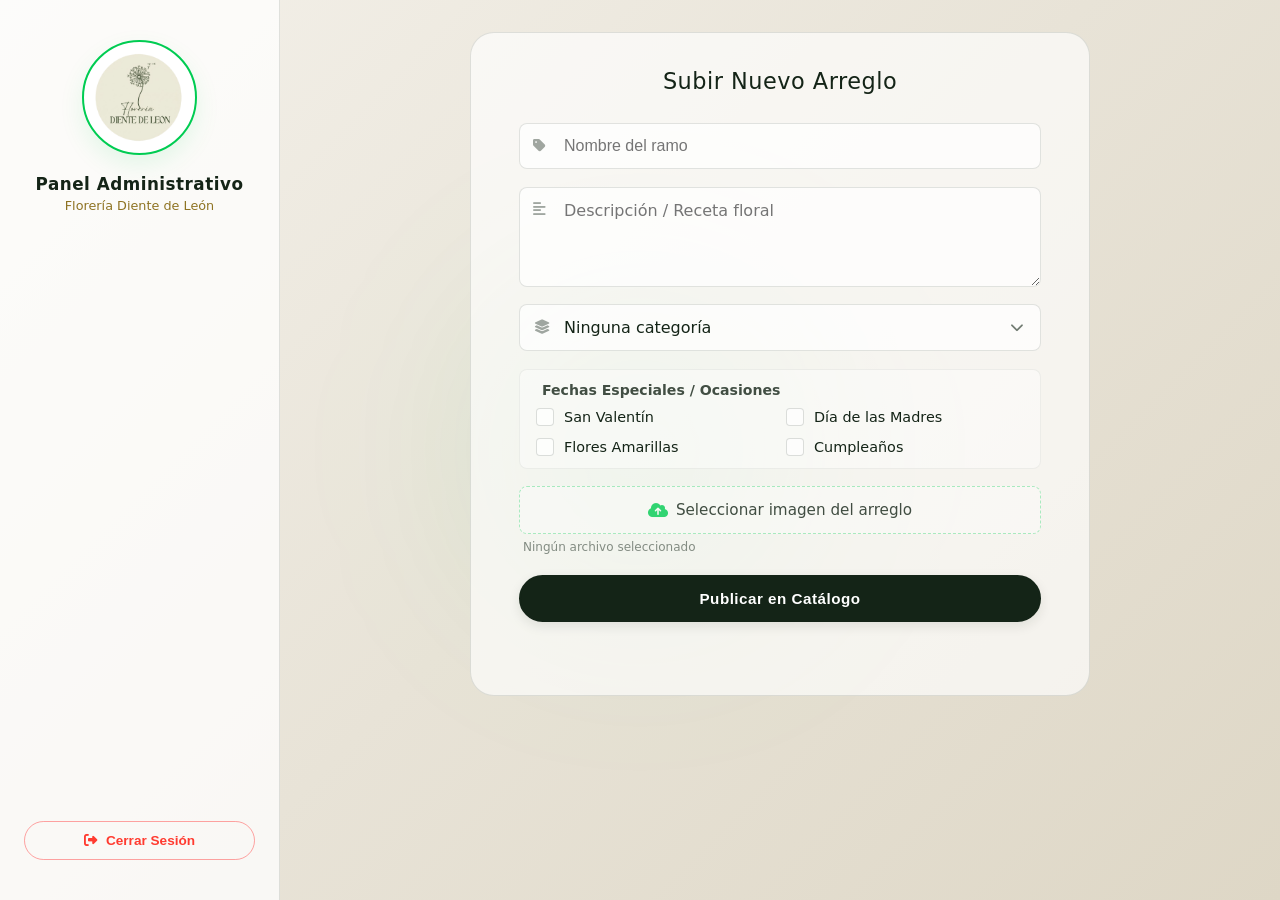
==== dashboard.html @ 5185ec46 "Tu mensaje de lo que cambiaste" ====
<!DOCTYPE html>
<html lang="es">
<head>
  <meta charset="UTF-8">
  <meta name="viewport" content="width=device-width, initial-scale=1.0">
  <title>Admin - Diente de León</title>
  <link rel="icon" type="image/png" href="img/favicon.png">
  <link rel="stylesheet" href="https://cdnjs.cloudflare.com/ajax/libs/font-awesome/6.5.1/css/all.min.css">
  <link rel="stylesheet" href="css/admin.css">
</head>
<body>
  <div class="bg-particles">
    <div class="particle"></div>
    <div class="particle"></div>
    <div class="particle"></div>
    <div class="particle"></div>
  </div>

  <div class="dashboard-wrapper">
    <aside class="sidebar-panel">
      <div class="sidebar-logo-box">
        <img src="img/logo.png" alt="Logo">
      </div>
      <div class="sidebar-info">
        <span>Panel Administrativo</span>
        <p>Florería Diente de León</p>
      </div>
      <button id="logoutBtn" class="btn-logout">
        <i class="fa-solid fa-right-from-bracket"></i> Cerrar Sesión
      </button>
    </aside>

    <main class="content-panel">
      <div class="dashboard-card">
        <h2>Subir Nuevo Arreglo</h2>
        
        <form id="uploadForm">
          <div class="input-group">
            <i class="fa-solid fa-tag input-icon"></i>
            <input type="text" id="itemName" placeholder="Nombre del ramo" required>
          </div>

          <div class="input-group">
            <i class="fa-solid fa-align-left input-icon textarea-icon"></i>
            <textarea id="itemDesc" placeholder="Descripción / Receta floral" required></textarea>
          </div>

          <div class="custom-dropdown" id="categoryDropdown">
            <div class="dropdown-trigger">
              <i class="fa-solid fa-layer-group dropdown-icon-left"></i>
              <span id="dropdownSelectedText">Ninguna categoría</span>
              <i class="fa-solid fa-chevron-down dropdown-arrow"></i>
            </div>
            <ul class="dropdown-menu">
              <li data-value="">Ninguna categoría</li>
              <li data-value="ramos">Ramos</li>
              <li data-value="funebre">Fúnebre</li>
              <li data-value="mega-ramos">Mega Ramos</li>
              <li data-value="canastas-premium">Canastas y ramos premium</li>
            </ul>
            <input type="hidden" id="itemCategory" value="">
          </div>

          <div class="occasions-sect" id="occasionsSection">
            <label class="sect-title"><i class="fa-solid fa-calendar-star"></i> Fechas Especiales / Ocasiones</label>
            <div class="checkbox-grid">
              <label class="checkbox-label">
                <input type="checkbox" name="occasion" value="san-valentin">
                <span class="custom-checkbox"></span>
                San Valentín
              </label>
              <label class="checkbox-label">
                <input type="checkbox" name="occasion" value="dia-madres">
                <span class="custom-checkbox"></span>
                Día de las Madres
              </label>
              <label class="checkbox-label">
                <input type="checkbox" name="occasion" value="flores-amarillas">
                <span class="custom-checkbox"></span>
                Flores Amarillas
              </label>
              <label class="checkbox-label">
                <input type="checkbox" name="occasion" value="cumpleanos">
                <span class="custom-checkbox"></span>
                Cumpleaños
              </label>
            </div>
          </div>
          
          <div class="file-input-wrapper">
            <label for="itemImg" class="file-label">
              <i class="fa-solid fa-cloud-arrow-up"></i>
              <span>Seleccionar imagen del arreglo</span>
            </label>
            <input type="file" id="itemImg" accept="image/*" required>
            <div id="file-name-preview" class="file-preview-text">Ningún archivo seleccionado</div>
          </div>

          <div class="image-preview-container" id="imagePreviewContainer">
            <button type="button" class="btn-remove-image" id="btnRemoveImage" title="Quitar imagen">
              <i class="fa-solid fa-xmark"></i>
            </button>
            <img src="" alt="Vista previa" id="imagePreview">
          </div>

          <button type="submit" id="submitBtn" class="btn-primary">Publicar en Catálogo</button>
          <div id="status"></div>
        </form>
      </div>
    </main>
  </div>

  <script type="module" src="js/upload.js"></script>
</body>
</html>
---- css/admin.css ----
@import 'base.css';

@keyframes cyberGlow {
  0% { transform: translate(0, 0) scale(1); }
  50% { transform: translate(4vw, 4vh) scale(1.15); }
  100% { transform: translate(0, 0) scale(1); }
}

@keyframes floatParticles {
  0% { transform: translateY(100vh) translateX(0); opacity: 0; }
  10% { opacity: 0.4; }
  90% { opacity: 0.4; }
  100% { transform: translateY(-10vh) translateX(40px); opacity: 0; }
}

@keyframes fadeInMobileFriendly {
  0% { opacity: 0; transform: translateY(10px); }
  100% { opacity: 1; transform: translateY(0); }
}

@keyframes borderShine {
  0% { border-color: rgba(20, 36, 23, 0.12); box-shadow: 0 10px 30px rgba(20, 36, 23, 0.04); }
  50% { border-color: rgba(0, 204, 82, 0.35); box-shadow: 0 15px 35px rgba(0, 204, 82, 0.06); }
  100% { border-color: rgba(20, 36, 23, 0.12); box-shadow: 0 10px 30px rgba(20, 36, 23, 0.04); }
}

@keyframes logoPulse {
  0% { transform: scale(1); box-shadow: 0 0 15px rgba(0, 204, 82, 0.15); }
  50% { transform: scale(1.03); box-shadow: 0 0 25px rgba(0, 204, 82, 0.35); }
  100% { transform: scale(1); box-shadow: 0 0 15px rgba(0, 204, 82, 0.15); }
}

@keyframes buttonShimmer {
  0% { left: -150%; }
  50% { left: 150%; }
  100% { left: 150%; }
}

@keyframes buttonGlowPulse {
  0% { box-shadow: 0 4px 10px rgba(197, 155, 39, 0.2); }
  50% { box-shadow: 0 6px 20px rgba(197, 155, 39, 0.4); }
  100% { box-shadow: 0 4px 10px rgba(197, 155, 39, 0.2); }
}

/* El bloqueo de desborde se aplica estrictamente solo a la pantalla de acceso */
.login-screen {
  position: relative;
  width: 100%;
  max-width: 365px;
  padding: 2.2rem 1.8rem;
  background: var(--glass-bg);
  backdrop-filter: blur(16px);
  -webkit-backdrop-filter: blur(16px);
  border: 1px solid var(--glass-border);
  border-radius: 24px;
  z-index: 2;
  text-align: center;
  opacity: 0;
  margin: auto;
  will-change: transform, opacity;
  animation: fadeInMobileFriendly 0.4s ease-out forwards, borderShine 4s linear infinite;
}

.logo-container {
  display: flex;
  justify-content: center;
  margin-bottom: 1rem;
}

.logo-circle {
  width: 105px;
  height: 105px;
  border-radius: 50%;
  border: 2px solid var(--green-neon);
  display: flex;
  align-items: center;
  justify-content: center;
  background: #ffffff;
  animation: logoPulse 4s ease-in-out infinite;
  overflow: hidden;
}

.logo-circle img {
  width: 75%;
  height: auto;
}

.login-screen h1 {
  color: var(--green-corporate);
  font-size: 1.1rem;
  font-weight: 500;
  letter-spacing: 0.3px;
  margin-bottom: 1.5rem;
  line-height: 1.4;
}

.dashboard-wrapper {
  display: flex;
  width: 100%;
  height: 100vh;
  height: 100dvh;
  z-index: 2;
  position: fixed;
  top: 0;
  left: 0;
}

.sidebar-panel {
  width: 280px;
  background: rgba(255, 255, 255, 0.75);
  border-right: 1px solid var(--glass-border);
  padding: 2.5rem 1.5rem;
  display: flex;
  flex-direction: column;
  align-items: center;
  height: 100%;
  flex-shrink: 0;
}

.sidebar-logo-box {
  width: 115px;
  height: 115px;
  border-radius: 50%;
  border: 2px solid var(--green-neon);
  background: #ffffff;
  display: flex;
  align-items: center;
  justify-content: center;
  overflow: hidden;
  box-shadow: 0 10px 25px rgba(0, 204, 82, 0.1);
  margin-bottom: 1.2rem;
}

.sidebar-logo-box img {
  width: 80%;
  height: auto;
}

.sidebar-info {
  text-align: center;
  margin-bottom: auto;
}

.sidebar-info span {
  font-size: 1.05rem;
  color: var(--green-corporate);
  display: block;
  font-weight: 600;
  letter-spacing: 0.5px;
}

.sidebar-info p {
  font-size: 0.8rem;
  color: var(--sand-light);
  margin-top: 4px;
  font-weight: 500;
}

.btn-logout {
  background: transparent;
  border: 1px solid rgba(255, 74, 74, 0.5);
  color: #ff3b30;
  padding: 11px 20px;
  border-radius: 30px;
  font-size: 0.85rem;
  font-weight: 600;
  cursor: pointer;
  transition: all 0.3s ease;
  display: flex;
  align-items: center;
  gap: 8px;
  width: 100%;
  justify-content: center;
  margin-top: auto;
}

.btn-logout:hover {
  background: #ff3b30;
  color: #ffffff;
  border-color: #ff3b30;
  box-shadow: 0 5px 15px rgba(255, 59, 48, 0.3);
}

.content-panel {
  flex: 1;
  height: 100%;
  padding: 2rem;
  overflow-y: auto;
  -webkit-overflow-scrolling: touch;
  display: block;
}

.dashboard-card {
  background: rgba(255, 255, 255, 0.65);
  border: 1px solid var(--glass-border);
  border-radius: 24px;
  padding: 2.2rem 3rem;
  width: 100%;
  max-width: 620px;
  margin: 0 auto 3rem auto;
  opacity: 0;
  height: auto;
  will-change: transform, opacity;
  animation: fadeInMobileFriendly 0.4s ease-out 0.1s forwards;
}

.dashboard-card h2 {
  color: var(--green-corporate);
  font-size: 1.4rem;
  font-weight: 500;
  margin-bottom: 1.8rem;
  text-align: center;
  letter-spacing: 0.5px;
}

form {
  display: flex;
  flex-direction: column;
  gap: 1.1rem;
}

.input-group {
  position: relative;
  display: flex;
  align-items: center;
  width: 100%;
}

.input-icon {
  position: absolute;
  left: 14px;
  color: var(--green-corporate);
  opacity: 0.4;
  font-size: 0.9rem;
  z-index: 3;
}

.textarea-icon {
  top: 15px;
}

input, textarea, .dropdown-trigger {
  width: 100%;
  padding: 13px 16px 13px 44px;
  background: var(--input-bg);
  border: 1px solid rgba(20, 36, 23, 0.12);
  border-radius: 8px;
  color: var(--green-corporate);
  font-size: 16px;
  outline: none;
  transition: all 0.3s ease;
  z-index: 2;
  font-weight: 500;
}

textarea {
  resize: vertical;
  height: 100px;
  font-family: inherit;
}

input:focus, textarea:focus {
  border-color: var(--sand-gold);
  background: #ffffff;
  box-shadow: 0 4px 12px rgba(197, 155, 39, 0.08);
}

input:-webkit-autofill,
input:-webkit-autofill:hover, 
input:-webkit-autofill:focus {
  -webkit-text-fill-color: var(--green-corporate) !important;
  transition: background-color 5000s ease-in-out 0s;
  box-shadow: inset 0 0 0px 1000px #ffffff !important;
}

.custom-dropdown {
  position: relative;
  width: 100%;
  z-index: 10;
}

.dropdown-trigger {
  cursor: pointer;
  display: flex;
  align-items: center;
  justify-content: space-between;
  position: relative;
}

.custom-dropdown.active .dropdown-trigger {
  border-color: var(--sand-gold);
  background: #ffffff;
  box-shadow: 0 4px 12px rgba(197, 155, 39, 0.08);
}

.dropdown-icon-left {
  position: absolute;
  left: 14px;
  color: var(--green-corporate);
  opacity: 0.4;
  font-size: 0.9rem;
}

.dropdown-arrow {
  font-size: 0.85rem;
  opacity: 0.6;
  transition: transform 0.3s ease;
}

.custom-dropdown.active .dropdown-arrow {
  transform: rotate(180deg);
}

.dropdown-menu {
  position: absolute;
  top: calc(100% + 6px);
  left: 0;
  width: 100%;
  background: #ffffff;
  border: 1px solid rgba(20, 36, 23, 0.12);
  border-radius: 12px;
  box-shadow: 0 10px 25px rgba(20, 36, 23, 0.08);
  padding: 6px;
  list-style: none;
  display: none;
  flex-direction: column;
  gap: 2px;
  z-index: 99;
}

.custom-dropdown.active .dropdown-menu {
  display: flex;
  animation: fadeInMobileFriendly 0.25s ease-out;
}

.dropdown-menu li {
  padding: 11px 16px;
  font-size: 0.95rem;
  font-weight: 500;
  color: var(--green-corporate);
  border-radius: 8px;
  cursor: pointer;
  transition: all 0.2s ease;
}

.dropdown-menu li:hover {
  background: rgba(0, 204, 82, 0.06);
  color: var(--green-corporate);
  padding-left: 20px;
}

.custom-dropdown.disabled {
  opacity: 0.4;
  pointer-events: none;
}

.dropdown-menu li.disabled-item {
  opacity: 0.35;
  cursor: not-allowed;
  pointer-events: none;
}

.occasions-sect {
  display: flex;
  flex-direction: column;
  gap: 10px;
  background: rgba(255, 255, 255, 0.4);
  padding: 12px 16px;
  border-radius: 8px;
  border: 1px solid rgba(20, 36, 23, 0.06);
}

.sect-title {
  font-size: 0.88rem;
  font-weight: 600;
  color: var(--green-corporate);
  opacity: 0.8;
  display: flex;
  align-items: center;
  gap: 6px;
}

.checkbox-grid {
  display: grid;
  grid-template-columns: repeat(2, 1fr);
  gap: 12px;
}

.checkbox-label {
  display: flex;
  align-items: center;
  gap: 10px;
  font-size: 0.9rem;
  font-weight: 500;
  color: var(--green-corporate);
  cursor: pointer;
  position: relative;
  user-select: none;
  transition: opacity 0.25s ease;
}

.disabled-label {
  opacity: 0.35;
  cursor: not-allowed !important;
}

.checkbox-label input {
  position: absolute;
  opacity: 0;
  cursor: pointer;
  height: 0;
  width: 0;
}

.custom-checkbox {
  width: 18px;
  height: 18px;
  background: var(--input-bg);
  border: 1px solid rgba(20, 36, 23, 0.15);
  border-radius: 4px;
  display: inline-block;
  position: relative;
  transition: all 0.2s ease;
}

.checkbox-label:hover input:not(:disabled) ~ .custom-checkbox {
  border-color: var(--green-neon);
}

.checkbox-label input:checked ~ .custom-checkbox {
  background: var(--green-corporate);
  border-color: var(--green-corporate);
}

.custom-checkbox:after {
  content: "";
  position: absolute;
  display: none;
  left: 5px;
  top: 2px;
  width: 5px;
  height: 9px;
  border: solid white;
  border-width: 0 2px 2px 0;
  transform: rotate(45deg);
}

.checkbox-label input:checked ~ .custom-checkbox:after {
  display: block;
}

.toggle-password {
  position: absolute;
  right: 14px;
  color: var(--green-corporate);
  opacity: 0.4;
  cursor: pointer;
  padding: 4px;
  z-index: 3;
}

.file-input-wrapper {
  position: relative;
  width: 100%;
  display: flex;
  flex-direction: column;
  gap: 6px;
}

.file-label {
  display: flex;
  align-items: center;
  justify-content: center;
  gap: 8px;
  background: rgba(255, 255, 255, 0.4);
  border: 1px dashed rgba(0, 204, 82, 0.4);
  padding: 14px;
  border-radius: 8px;
  color: var(--green-corporate);
  opacity: 0.8;
  cursor: pointer;
  font-size: 0.95rem;
  transition: all 0.3s ease;
  font-weight: 500;
}

.file-label:hover {
  border-color: var(--green-neon);
  background: rgba(0, 204, 82, 0.04);
  opacity: 1;
}

.file-label i {
  color: var(--green-neon);
  font-size: 1rem;
}

.file-input-wrapper input[type="file"] {
  position: absolute;
  top: 0;
  left: 0;
  opacity: 0;
  width: 100%;
  height: 45px;
  cursor: pointer;
  z-index: 4;
}

.file-preview-text {
  font-size: 0.75rem;
  color: rgba(20, 36, 23, 0.5);
  text-align: left;
  padding-left: 4px;
  text-overflow: ellipsis;
  overflow: hidden;
  white-space: nowrap;
}

.image-preview-container {
  display: none;
  width: 100%;
  max-height: 380px;
  border-radius: 12px;
  overflow: hidden;
  border: 1px solid rgba(20, 36, 23, 0.08);
  background: rgba(255, 255, 255, 0.5);
  justify-content: center;
  align-items: center;
  padding: 8px;
  position: relative;
}

.image-preview-container.active {
  display: flex;
  animation: fadeInMobileFriendly 0.3s ease-out;
}

.image-preview-container img {
  max-width: 100%;
  max-height: 360px;
  border-radius: 8px;
  object-fit: contain;
}

.btn-remove-image {
  position: absolute;
  top: 12px;
  right: 12px;
  width: 28px;
  height: 28px;
  border-radius: 50%;
  background: rgba(255, 255, 255, 0.9);
  border: 1px solid rgba(20, 36, 23, 0.15);
  color: #ff3b30;
  font-size: 0.9rem;
  display: flex;
  align-items: center;
  justify-content: center;
  cursor: pointer;
  box-shadow: 0 2px 8px rgba(0, 0, 0, 0.08);
  transition: all 0.2s ease;
  z-index: 5;
}

.btn-remove-image:hover {
  background: #ff3b30;
  color: #ffffff;
  border-color: #ff3b30;
  transform: scale(1.05);
}

.login-screen button, .btn-primary {
  position: relative;
  margin-top: 0.2rem;
  padding: 13px;
  background: var(--green-corporate);
  border: 2px solid var(--green-corporate);
  border-radius: 30px;
  color: #ffffff;
  font-size: 0.95rem;
  font-weight: 700;
  letter-spacing: 0.5px;
  cursor: pointer;
  overflow: hidden;
  transition: all 0.3s ease;
  box-shadow: 0 4px 12px rgba(20, 36, 23, 0.1);
  width: 100%;
  z-index: 2;
}

.login-screen button::before, .btn-primary::before {
  content: '';
  position: absolute;
  top: 0;
  width: 40%;
  height: 100%;
  background: linear-gradient(to right, rgba(255, 255, 255, 0) 0%, rgba(255, 255, 255, 0.15) 50%, rgba(255, 255, 255, 0) 100%);
  transform: skewX(-25deg);
  left: -150%;
  animation: buttonShimmer 5s ease-in-out infinite;
}

.login-screen button:hover, .btn-primary:hover {
  background: var(--sand-gold);
  border-color: var(--sand-gold);
  color: var(--green-corporate);
  transform: translateY(-1px);
  animation: buttonGlowPulse 2s infinite;
}

.login-screen button:hover::before, .btn-primary:hover::before {
  animation: none;
}

.login-screen button:active, .btn-primary:active {
  transform: translateY(1px) scale(0.99);
}

#status, #loginStatus {
  font-size: 0.8rem;
  color: var(--sand-light);
  margin-top: 4px;
  min-height: 16px;
  text-align: center;
  font-weight: 600;
}

@media (max-width: 860px) {
  .dashboard-wrapper {
    position: relative;
    flex-direction: column;
    height: auto;
  }
  
  .sidebar-panel {
    width: 100%;
    height: auto;
    padding: 1rem 0.8rem;
    border-right: none;
    border-bottom: 1px solid var(--glass-border);
    flex-direction: row;
    justify-content: space-between;
    gap: 10px;
    position: sticky;
    top: 0;
    z-index: 100;
  }

  .sidebar-logo-box {
    width: 48px;
    height: 48px;
    margin-bottom: 0;
  }

  .sidebar-info {
    text-align: left;
    margin-bottom: 0;
    flex: 1;
  }

  .sidebar-info span {
    font-size: 0.95rem;
  }

  .btn-logout {
    width: auto;
    padding: 8px 14px;
    font-size: 0.8rem;
    margin-top: 0;
  }

  .content-panel {
    padding: 1rem;
    height: auto;
    overflow-y: visible;
  }

  .dashboard-card {
    max-width: 100%;
    padding: 1.5rem 1.2rem;
    background: rgba(255, 255, 255, 0.75);
    margin: 1rem auto;
  }
  
  textarea {
    height: 90px;
  }

  .image-preview-container {
    max-height: 250px;
  }

  .image-preview-container img {
    max-height: 236px;
  }
}

@media (max-width: 440px) {
  .login-screen {
    max-width: 100%;
    padding: 1.5rem 1.1rem;
    border-radius: 20px;
  }
  .logo-circle {
    width: 85px;
    height: 85px;
  }
  .login-screen h1 {
    font-size: 1rem;
    margin-bottom: 1.2rem;
  }
  form {
    gap: 0.8rem;
  }
  
  input, textarea, .dropdown-trigger, .dropdown-menu li {
    padding: 11px 14px 11px 38px;
    font-size: 16px !important; 
  }
  
  .dropdown-menu li {
    padding-left: 14px;
  }

  .input-icon, .dropdown-icon-left {
    left: 12px;
  }
  .toggle-password {
    right: 12px;
  }
  .checkbox-grid {
    grid-template-columns: 1fr;
    gap: 8px;
  }
}

@media (max-width: 480px) {
  .sidebar-panel {
    padding: 0.8rem;
  }
  .sidebar-logo-box {
    width: 40px;
    height: 40px;
  }
  .sidebar-info span {
    font-size: 0.85rem;
  }
  .sidebar-info p {
    font-size: 0.7rem;
  }
  .btn-logout span {
    display: none;
  }
  .btn-logout {
    padding: 8px 10px;
  }
}
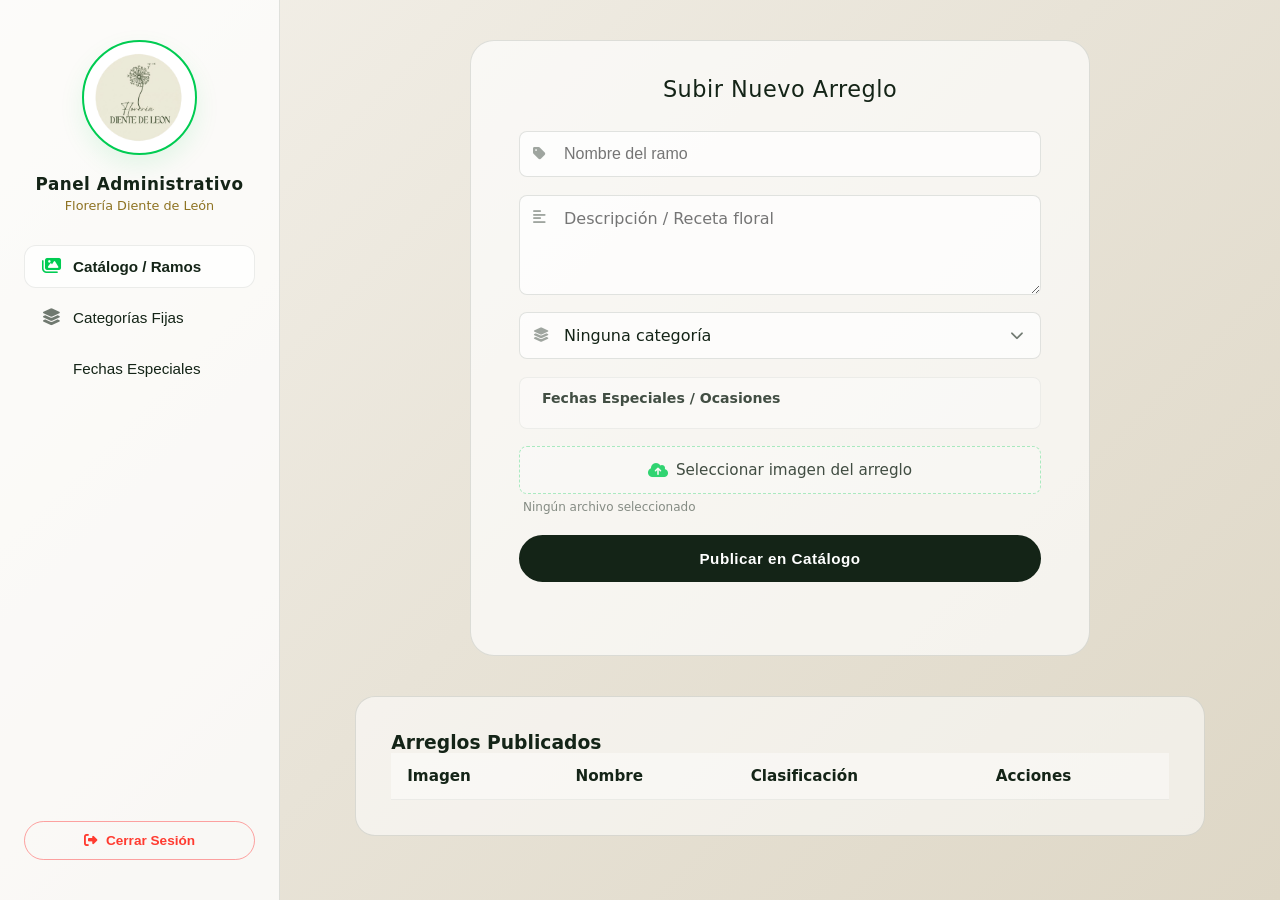
==== commit 82917441: "vistas configuradas" ====
--- a/dashboard.html
+++ b/dashboard.html
@@ -6,7 +6,7 @@
   <title>Admin - Diente de León</title>
   <link rel="icon" type="image/png" href="img/favicon.png">
   <link rel="stylesheet" href="https://cdnjs.cloudflare.com/ajax/libs/font-awesome/6.5.1/css/all.min.css">
-  <link rel="stylesheet" href="css/admin.css">
+  <link rel="stylesheet" href="css/dashboard.css">
 </head>
 <body>
   <div class="bg-particles">
@@ -25,89 +25,161 @@
         <span>Panel Administrativo</span>
         <p>Florería Diente de León</p>
       </div>
+
+      <nav class="sidebar-menu">
+        <button class="menu-btn active" data-target="panel-catalog">
+          <i class="fa-solid fa-images"></i> <span>Catálogo / Ramos</span>
+        </button>
+        <button class="menu-btn" data-target="panel-categories">
+          <i class="fa-solid fa-layer-group"></i> <span>Categorías Fijas</span>
+        </button>
+        <button class="menu-btn" data-target="panel-occasions">
+          <i class="fa-solid fa-calendar-star"></i> <span>Fechas Especiales</span> </button>
+      </nav>
+
       <button id="logoutBtn" class="btn-logout">
-        <i class="fa-solid fa-right-from-bracket"></i> Cerrar Sesión
+        <i class="fa-solid fa-right-from-bracket"></i> <span>Cerrar Sesión</span>
       </button>
     </aside>
 
     <main class="content-panel">
-      <div class="dashboard-card">
-        <h2>Subir Nuevo Arreglo</h2>
-        
-        <form id="uploadForm">
-          <div class="input-group">
-            <i class="fa-solid fa-tag input-icon"></i>
-            <input type="text" id="itemName" placeholder="Nombre del ramo" required>
+      
+      <section id="panel-catalog" class="crud-section active">
+        <div class="dashboard-card">
+          <h2>Subir Nuevo Arreglo</h2>
+          <form id="uploadForm">
+            <div class="input-group">
+              <i class="fa-solid fa-tag input-icon"></i>
+              <input type="text" id="itemName" placeholder="Nombre del ramo" required>
+            </div>
+            <div class="input-group">
+              <i class="fa-solid fa-align-left input-icon textarea-icon"></i>
+              <textarea id="itemDesc" placeholder="Descripción / Receta floral" required></textarea>
+            </div>
+            
+            <div class="custom-dropdown" id="categoryDropdown">
+              <div class="dropdown-trigger">
+                <i class="fa-solid fa-layer-group dropdown-icon-left"></i>
+                <span id="dropdownSelectedText">Ninguna categoría</span>
+                <i class="fa-solid fa-chevron-down dropdown-arrow"></i>
+              </div>
+              <ul class="dropdown-menu" id="dropdownMenuCategories">
+              </ul>
+              <input type="hidden" id="itemCategory" value="">
+            </div>
+
+            <div class="occasions-sect">
+              <label class="sect-title"><i class="fa-solid fa-calendar-star"></i> Fechas Especiales / Ocasiones</label>
+              <div class="checkbox-grid" id="checkboxGridOccasions">
+              </div>
+            </div>
+
+            <div class="file-input-wrapper">
+              <label for="itemImg" class="file-label">
+                <i class="fa-solid fa-cloud-arrow-up"></i>
+                <span>Seleccionar imagen del arreglo</span>
+              </label>
+              <input type="file" id="itemImg" accept="image/*" required>
+              <div id="file-name-preview" class="file-preview-text">Ningún archivo seleccionado</div>
+            </div>
+
+            <div class="image-preview-container" id="imagePreviewContainer">
+              <button type="button" class="btn-remove-image" id="btnRemoveImage"><i class="fa-solid fa-xmark"></i></button>
+              <img src="" alt="Vista previa" id="imagePreview">
+            </div>
+
+            <button type="submit" id="submitBtn" class="btn-primary">Publicar en Catálogo</button>
+            <div id="status"></div>
+          </form>
+        </div>
+
+        <div class="management-card">
+          <h3>Arreglos Publicados</h3>
+          <div class="table-responsive">
+            <table>
+              <thead>
+                <tr>
+                  <th>Imagen</th>
+                  <th>Nombre</th>
+                  <th>Clasificación</th>
+                  <th>Acciones</th>
+                </tr>
+              </thead>
+              <tbody id="catalogTableBody">
+              </tbody>
+            </table>
           </div>
+        </div>
+      </section>
 
-          <div class="input-group">
-            <i class="fa-solid fa-align-left input-icon textarea-icon"></i>
-            <textarea id="itemDesc" placeholder="Descripción / Receta floral" required></textarea>
+      <section id="panel-categories" class="crud-section">
+        <div class="dashboard-card mb-2">
+          <h2>Gestionar Categorías Fijas</h2>
+          <form id="categoryForm">
+            <div class="input-group">
+              <i class="fa-solid fa-folder-plus input-icon"></i>
+              <input type="text" id="newCategoryName" placeholder="Ej. Jarrones Premium" required>
+            </div>
+            <button type="submit" class="btn-primary">Agregar Categoría</button>
+          </form>
+        </div>
+        <div class="management-card">
+          <h3>Categorías Activas</h3>
+          <div class="table-responsive">
+            <table>
+              <thead>
+                <tr>
+                  <th>Nombre de la Categoría</th>
+                  <th>Acciones</th>
+                </tr>
+              </thead>
+              <tbody id="categoriesTableBody">
+              </tbody>
+            </table>
           </div>
+        </div>
+      </section>
 
-          <div class="custom-dropdown" id="categoryDropdown">
-            <div class="dropdown-trigger">
-              <i class="fa-solid fa-layer-group dropdown-icon-left"></i>
-              <span id="dropdownSelectedText">Ninguna categoría</span>
-              <i class="fa-solid fa-chevron-down dropdown-arrow"></i>
+      <section id="panel-occasions" class="crud-section">
+        <div class="dashboard-card mb-2">
+          <h2>Gestionar Fechas Especiales</h2>
+          <form id="occasionForm">
+            <div class="input-group">
+              <i class="fa-solid fa-calendar-plus input-icon"></i>
+              <input type="text" id="newOccasionName" placeholder="Ej. Graduaciones" required>
             </div>
-            <ul class="dropdown-menu">
-              <li data-value="">Ninguna categoría</li>
-              <li data-value="ramos">Ramos</li>
-              <li data-value="funebre">Fúnebre</li>
-              <li data-value="mega-ramos">Mega Ramos</li>
-              <li data-value="canastas-premium">Canastas y ramos premium</li>
-            </ul>
-            <input type="hidden" id="itemCategory" value="">
+            <button type="submit" class="btn-primary">Agregar Fecha Especial</button>
+          </form>
+        </div>
+        <div class="management-card">
+          <h3>Fechas Especiales Activas</h3>
+          <div class="table-responsive">
+            <table>
+              <thead>
+                <tr>
+                  <th>Nombre de la Ocasión</th>
+                  <th>Acciones</th>
+                </tr>
+              </thead>
+              <tbody id="occasionsTableBody">
+              </tbody>
+            </table>
           </div>
+        </div>
+      </section>
 
-          <div class="occasions-sect" id="occasionsSection">
-            <label class="sect-title"><i class="fa-solid fa-calendar-star"></i> Fechas Especiales / Ocasiones</label>
-            <div class="checkbox-grid">
-              <label class="checkbox-label">
-                <input type="checkbox" name="occasion" value="san-valentin">
-                <span class="custom-checkbox"></span>
-                San Valentín
-              </label>
-              <label class="checkbox-label">
-                <input type="checkbox" name="occasion" value="dia-madres">
-                <span class="custom-checkbox"></span>
-                Día de las Madres
-              </label>
-              <label class="checkbox-label">
-                <input type="checkbox" name="occasion" value="flores-amarillas">
-                <span class="custom-checkbox"></span>
-                Flores Amarillas
-              </label>
-              <label class="checkbox-label">
-                <input type="checkbox" name="occasion" value="cumpleanos">
-                <span class="custom-checkbox"></span>
-                Cumpleaños
-              </label>
-            </div>
-          </div>
-          
-          <div class="file-input-wrapper">
-            <label for="itemImg" class="file-label">
-              <i class="fa-solid fa-cloud-arrow-up"></i>
-              <span>Seleccionar imagen del arreglo</span>
-            </label>
-            <input type="file" id="itemImg" accept="image/*" required>
-            <div id="file-name-preview" class="file-preview-text">Ningún archivo seleccionado</div>
-          </div>
+    </main>
+  </div>
 
-          <div class="image-preview-container" id="imagePreviewContainer">
-            <button type="button" class="btn-remove-image" id="btnRemoveImage" title="Quitar imagen">
-              <i class="fa-solid fa-xmark"></i>
-            </button>
-            <img src="" alt="Vista previa" id="imagePreview">
-          </div>
-
-          <button type="submit" id="submitBtn" class="btn-primary">Publicar en Catálogo</button>
-          <div id="status"></div>
-        </form>
-      </div>
-    </main>
+  <div class="crud-modal" id="editModal">
+    <div class="modal-content">
+      <button class="close-modal" id="closeModalBtn"><i class="fa-solid fa-xmark"></i></button>
+      <h3 id="modalTitle">Editar Elemento</h3>
+      <form id="modalEditForm">
+        <div id="modalFormFields"></div>
+        <button type="submit" class="btn-primary">Guardar Cambios</button>
+      </form>
+    </div>
   </div>
 
   <script type="module" src="js/upload.js"></script>
--- a/css/dashboard.css
+++ b/css/dashboard.css
@@ -0,0 +1,751 @@
+@import 'base.css';
+
+@keyframes fadeInMobileFriendly {
+  0% { opacity: 0; transform: translateY(10px); }
+  100% { opacity: 1; transform: translateY(0); }
+}
+
+@keyframes buttonShimmer {
+  0% { left: -150%; }
+  50% { left: 150%; }
+  100% { left: 150%; }
+}
+
+@keyframes buttonGlowPulse {
+  0% { box-shadow: 0 4px 10px rgba(197, 155, 39, 0.2); }
+  50% { box-shadow: 0 6px 20px rgba(197, 155, 39, 0.4); }
+  100% { box-shadow: 0 4px 10px rgba(197, 155, 39, 0.2); }
+}
+
+.dashboard-wrapper {
+  display: flex;
+  width: 100%;
+  height: 100vh;
+  height: 100dvh;
+  overflow: hidden;
+}
+
+/* BARRA LATERAL PERFECCIONADA COMPACTA */
+.sidebar-panel {
+  width: 280px;
+  background: rgba(255, 255, 255, 0.75);
+  border-right: 1px solid var(--glass-border);
+  padding: 2.5rem 1.5rem;
+  display: flex;
+  flex-direction: column;
+  align-items: center;
+  height: 100%;
+  flex-shrink: 0;
+}
+
+.sidebar-logo-box {
+  width: 115px;
+  height: 115px;
+  border-radius: 50%;
+  border: 2px solid var(--green-neon);
+  background: #ffffff;
+  display: flex;
+  align-items: center;
+  justify-content: center;
+  overflow: hidden;
+  box-shadow: 0 10px 25px rgba(0, 204, 82, 0.1);
+  margin-bottom: 1.2rem;
+}
+
+.sidebar-logo-box img {
+  width: 80%;
+  height: auto;
+}
+
+.sidebar-info {
+  text-align: center;
+  margin-bottom: 2rem; /* Reduce la separación con el menú */
+}
+
+.sidebar-info span {
+  font-size: 1.05rem;
+  color: var(--green-corporate);
+  display: block;
+  font-weight: 600;
+  letter-spacing: 0.5px;
+}
+
+.sidebar-info p {
+  font-size: 0.8rem;
+  color: var(--sand-light);
+  margin-top: 4px;
+  font-weight: 500;
+}
+
+/* MENÚ COMPACTADO NATURALMENTE ALINEADO HACIA ARRIBA */
+.sidebar-menu {
+  width: 100%;
+  display: flex;
+  flex-direction: column;
+  gap: 8px;
+  margin-bottom: auto; /* Empuja únicamente al botón de Cerrar Sesión hacia el fondo */
+}
+
+.menu-btn {
+  width: 100%;
+  padding: 12px 16px;
+  background: transparent;
+  border: 1px solid transparent;
+  border-radius: 12px;
+  color: var(--green-corporate);
+  font-size: 0.95rem;
+  font-weight: 500;
+  text-align: left;
+  cursor: pointer;
+  display: flex;
+  align-items: center;
+  gap: 12px;
+  transition: all 0.25s ease;
+}
+
+.menu-btn i {
+  font-size: 1.05rem;
+  opacity: 0.6;
+  width: 20px;
+  text-align: center;
+  transition: opacity 0.2s ease;
+}
+
+.menu-btn:hover {
+  background: rgba(0, 204, 82, 0.05);
+  padding-left: 20px;
+}
+
+.menu-btn.active {
+  background: var(--input-bg);
+  border-color: rgba(20, 36, 23, 0.08);
+  color: var(--green-corporate);
+  font-weight: 600;
+}
+
+.menu-btn.active i {
+  color: var(--green-neon);
+  opacity: 1;
+}
+
+.btn-logout {
+  background: transparent;
+  border: 1px solid rgba(255, 74, 74, 0.5);
+  color: #ff3b30;
+  padding: 11px 20px;
+  border-radius: 30px;
+  font-size: 0.85rem;
+  font-weight: 600;
+  cursor: pointer;
+  transition: all 0.3s ease;
+  display: flex;
+  align-items: center;
+  gap: 8px;
+  width: 100%;
+  justify-content: center;
+}
+
+.btn-logout:hover {
+  background: #ff3b30;
+  color: #ffffff;
+  border-color: #ff3b30;
+  box-shadow: 0 5px 15px rgba(255, 59, 48, 0.3);
+}
+
+.content-panel {
+  flex: 1;
+  height: 100%;
+  padding: 2.5rem 3rem;
+  overflow-y: auto;
+  -webkit-overflow-scrolling: touch;
+}
+
+.crud-section {
+  display: none;
+  flex-direction: column;
+  gap: 2.5rem;
+  width: 100%;
+}
+
+.crud-section.active {
+  display: flex;
+}
+
+.dashboard-card {
+  background: rgba(255, 255, 255, 0.65);
+  border: 1px solid var(--glass-border);
+  border-radius: 24px;
+  padding: 2.2rem 3rem;
+  width: 100%;
+  max-width: 620px;
+  margin: 0 auto;
+}
+
+.management-card {
+  background: rgba(255, 255, 255, 0.55);
+  border: 1px solid var(--glass-border);
+  border-radius: 20px;
+  padding: 2.2rem;
+  width: 100%;
+  max-width: 850px;
+  margin: 0 auto;
+}
+
+.dashboard-card h2 {
+  color: var(--green-corporate);
+  font-size: 1.4rem;
+  font-weight: 500;
+  margin-bottom: 1.8rem;
+  text-align: center;
+  letter-spacing: 0.5px;
+}
+
+form {
+  display: flex;
+  flex-direction: column;
+  gap: 1.1rem;
+}
+
+.input-group {
+  position: relative;
+  display: flex;
+  align-items: center;
+  width: 100%;
+}
+
+.input-icon {
+  position: absolute;
+  left: 14px;
+  color: var(--green-corporate);
+  opacity: 0.4;
+  font-size: 0.9rem;
+  z-index: 3;
+}
+
+.textarea-icon {
+  top: 15px;
+}
+
+input, textarea {
+  width: 100%;
+  padding: 13px 16px 13px 44px;
+  background: var(--input-bg);
+  border: 1px solid rgba(20, 36, 23, 0.12);
+  border-radius: 8px;
+  color: var(--green-corporate);
+  font-size: 16px;
+  outline: none;
+  transition: all 0.3s ease;
+  z-index: 2;
+  font-weight: 500;
+}
+
+textarea {
+  resize: vertical;
+  height: 100px;
+  font-family: inherit;
+}
+
+input:focus, textarea:focus {
+  border-color: var(--sand-gold);
+  background: #ffffff;
+  box-shadow: 0 4px 12px rgba(197, 155, 39, 0.08);
+}
+
+.custom-dropdown {
+  position: relative;
+  width: 100%;
+  z-index: 15;
+}
+
+.dropdown-trigger {
+  width: 100%;
+  padding: 13px 16px 13px 44px;
+  background: var(--input-bg);
+  border: 1px solid rgba(20, 36, 23, 0.12);
+  border-radius: 8px;
+  color: var(--green-corporate);
+  font-size: 16px;
+  font-weight: 500;
+  cursor: pointer;
+  display: flex;
+  align-items: center;
+  justify-content: space-between;
+  transition: all 0.3s ease;
+}
+
+.custom-dropdown.active .dropdown-trigger {
+  border-color: var(--sand-gold);
+  background: #ffffff;
+  box-shadow: 0 4px 12px rgba(197, 155, 39, 0.08);
+}
+
+.dropdown-icon-left {
+  position: absolute;
+  left: 14px;
+  color: var(--green-corporate);
+  opacity: 0.4;
+  font-size: 0.9rem;
+  z-index: 3;
+}
+
+.dropdown-arrow {
+  font-size: 0.85rem;
+  opacity: 0.6;
+  transition: transform 0.3s ease;
+}
+
+.custom-dropdown.active .dropdown-arrow {
+  transform: rotate(180deg);
+}
+
+.dropdown-menu {
+  position: absolute;
+  top: calc(100% + 6px);
+  left: 0;
+  width: 100%;
+  background: #ffffff;
+  border: 1px solid rgba(20, 36, 23, 0.12);
+  border-radius: 12px;
+  padding: 6px;
+  list-style: none;
+  display: none;
+  flex-direction: column;
+  gap: 2px;
+  box-shadow: 0 10px 25px rgba(20, 36, 23, 0.08);
+  z-index: 99;
+}
+
+.custom-dropdown.active .dropdown-menu {
+  display: flex;
+}
+
+.dropdown-menu li {
+  padding: 11px 16px;
+  border-radius: 8px;
+  cursor: pointer;
+  font-weight: 500;
+}
+
+.dropdown-menu li:hover {
+  background: rgba(0, 204, 82, 0.06);
+}
+
+.custom-dropdown.disabled {
+  opacity: 0.4;
+  pointer-events: none;
+}
+
+.occasions-sect {
+  display: flex;
+  flex-direction: column;
+  gap: 10px;
+  background: rgba(255, 255, 255, 0.4);
+  padding: 12px 16px;
+  border-radius: 8px;
+  border: 1px solid rgba(20, 36, 23, 0.06);
+}
+
+.sect-title {
+  font-size: 0.88rem;
+  font-weight: 600;
+  color: var(--green-corporate);
+  opacity: 0.8;
+  display: flex;
+  align-items: center;
+  gap: 6px;
+}
+
+.checkbox-grid {
+  display: grid;
+  grid-template-columns: repeat(2, 1fr);
+  gap: 12px;
+}
+
+.checkbox-label {
+  display: flex;
+  align-items: center;
+  gap: 10px;
+  font-size: 0.9rem;
+  font-weight: 500;
+  color: var(--green-corporate);
+  cursor: pointer;
+  position: relative;
+  user-select: none;
+}
+
+.disabled-label {
+  opacity: 0.35;
+  cursor: not-allowed !important;
+}
+
+.checkbox-label input {
+  position: absolute;
+  opacity: 0;
+  width: 0;
+  height: 0;
+}
+
+.custom-checkbox {
+  width: 18px;
+  height: 18px;
+  background: var(--input-bg);
+  border: 1px solid rgba(20, 36, 23, 0.15);
+  border-radius: 4px;
+  display: inline-block;
+  position: relative;
+  transition: all 0.2s ease;
+}
+
+.checkbox-label:hover input:not(:disabled) ~ .custom-checkbox {
+  border-color: var(--green-neon);
+}
+
+.checkbox-label input:checked ~ .custom-checkbox {
+  background: var(--green-corporate);
+  border-color: var(--green-corporate);
+}
+
+.custom-checkbox:after {
+  content: "";
+  position: absolute;
+  display: none;
+  left: 5px;
+  top: 2px;
+  width: 5px;
+  height: 9px;
+  border: solid white;
+  border-width: 0 2px 2px 0;
+  transform: rotate(45deg);
+}
+
+.checkbox-label input:checked ~ .custom-checkbox:after {
+  display: block;
+}
+
+.file-input-wrapper {
+  position: relative;
+  width: 100%;
+  display: flex;
+  flex-direction: column;
+  gap: 6px;
+}
+
+.file-label {
+  display: flex;
+  align-items: center;
+  justify-content: center;
+  gap: 8px;
+  background: rgba(255, 255, 255, 0.4);
+  border: 1px dashed rgba(0, 204, 82, 0.4);
+  padding: 14px;
+  border-radius: 8px;
+  color: var(--green-corporate);
+  opacity: 0.8;
+  cursor: pointer;
+  font-size: 0.95rem;
+  transition: all 0.3s ease;
+  font-weight: 500;
+}
+
+.file-label:hover {
+  border-color: var(--green-neon);
+  background: rgba(0, 204, 82, 0.04);
+  opacity: 1;
+}
+
+.file-label i {
+  color: var(--green-neon);
+  font-size: 1rem;
+}
+
+.file-input-wrapper input[type="file"] {
+  position: absolute;
+  top: 0;
+  left: 0;
+  opacity: 0;
+  width: 100%;
+  height: 100%;
+  cursor: pointer;
+  z-index: 4;
+}
+
+.file-preview-text {
+  font-size: 0.75rem;
+  color: rgba(20, 36, 23, 0.5);
+  text-align: left;
+  padding-left: 4px;
+  text-overflow: ellipsis;
+  overflow: hidden;
+  white-space: nowrap;
+}
+
+.image-preview-container {
+  display: none;
+  width: 100%;
+  max-height: 380px;
+  border-radius: 12px;
+  overflow: hidden;
+  background: rgba(255, 255, 255, 0.5);
+  border: 1px solid rgba(20, 36, 23, 0.08);
+  justify-content: center;
+  align-items: center;
+  padding: 8px;
+  position: relative;
+}
+
+.image-preview-container.active {
+  display: flex;
+}
+
+.image-preview-container img {
+  max-width: 100%;
+  max-height: 360px;
+  border-radius: 8px;
+  object-fit: contain;
+}
+
+.btn-remove-image {
+  position: absolute;
+  top: 12px;
+  right: 12px;
+  width: 28px;
+  height: 28px;
+  border-radius: 50%;
+  background: rgba(255, 255, 255, 0.9);
+  border: 1px solid rgba(20, 36, 23, 0.15);
+  color: #ff3b30;
+  display: flex;
+  align-items: center;
+  justify-content: center;
+  cursor: pointer;
+}
+
+.table-responsive {
+  width: 100%;
+  overflow-x: auto;
+}
+
+table {
+  width: 100%;
+  border-collapse: collapse;
+  text-align: left;
+  font-size: 0.95rem;
+}
+
+th, td {
+  padding: 14px 16px;
+  border-bottom: 1px solid rgba(20, 36, 23, 0.06);
+}
+
+th {
+  font-weight: 600;
+  background: rgba(255, 255, 255, 0.4);
+}
+
+.td-img {
+  width: 50px;
+  height: 50px;
+  border-radius: 6px;
+  object-fit: cover;
+}
+
+.actions-cell {
+  display: flex;
+  gap: 8px;
+}
+
+.btn-action {
+  border: none;
+  background: transparent;
+  padding: 8px;
+  border-radius: 6px;
+  cursor: pointer;
+  transition: all 0.2s ease;
+}
+
+.btn-edit { color: var(--sand-gold); background: rgba(197, 155, 39, 0.08); }
+.btn-edit:hover { background: var(--sand-gold); color: white; }
+.btn-delete { color: #ff3b30; background: rgba(255, 59, 48, 0.08); }
+.btn-delete:hover { background: #ff3b30; color: white; }
+
+.btn-primary {
+  position: relative;
+  margin-top: 0.2rem;
+  padding: 13px;
+  background: var(--green-corporate);
+  border: 2px solid var(--green-corporate);
+  border-radius: 30px;
+  color: #ffffff;
+  font-size: 0.95rem;
+  font-weight: 700;
+  letter-spacing: 0.5px;
+  cursor: pointer;
+  overflow: hidden;
+  width: 100%;
+  z-index: 2;
+  transition: all 0.3s ease;
+}
+
+.btn-primary::before {
+  content: '';
+  position: absolute;
+  top: 0;
+  width: 40%;
+  height: 100%;
+  background: linear-gradient(to right, rgba(255, 255, 255, 0) 0%, rgba(255, 255, 255, 0.15) 50%, rgba(255, 255, 255, 0) 100%);
+  transform: skewX(-25deg);
+  left: -150%;
+  animation: buttonShimmer 5s ease-in-out infinite;
+}
+
+.btn-primary:hover {
+  background: var(--sand-gold);
+  border-color: var(--sand-gold);
+  color: var(--green-corporate);
+  transform: translateY(-1px);
+  animation: buttonGlowPulse 2s infinite;
+}
+
+.crud-modal {
+  position: fixed;
+  inset: 0;
+  background: rgba(11, 20, 13, 0.4);
+  backdrop-filter: blur(4px);
+  -webkit-backdrop-filter: blur(4px);
+  z-index: 999;
+  display: none;
+  align-items: center;
+  justify-content: center;
+  padding: 20px;
+}
+
+.crud-modal.active {
+  display: flex;
+}
+
+.modal-content {
+  background: #ffffff;
+  border: 1px solid var(--glass-border);
+  border-radius: 20px;
+  padding: 2.5rem 2rem;
+  width: 100%;
+  max-width: 450px;
+  position: relative;
+  box-shadow: 0 20px 40px rgba(0, 0, 0, 0.1);
+  animation: fadeInMobileFriendly 0.3s cubic-bezier(0.34, 1.56, 0.64, 1);
+}
+
+.modal-content h3 {
+  font-size: 1.25rem;
+  font-weight: 500;
+  color: var(--green-corporate);
+  margin-bottom: 1.5rem;
+  text-align: center;
+}
+
+.close-modal {
+  position: absolute;
+  top: 16px;
+  right: 16px;
+  background: transparent;
+  border: none;
+  font-size: 1.1rem;
+  color: rgba(20, 36, 23, 0.4);
+  cursor: pointer;
+  padding: 4px;
+}
+
+.close-modal:hover {
+  color: #ff3b30;
+}
+
+#status {
+  font-size: 0.8rem;
+  color: var(--sand-light);
+  margin-top: 4px;
+  min-height: 16px;
+  text-align: center;
+  font-weight: 600;
+}
+
+@media (max-width: 860px) {
+  .dashboard-wrapper {
+    flex-direction: column;
+    height: auto;
+    overflow-y: auto;
+  }
+  
+  .sidebar-panel {
+    width: 100%;
+    height: auto;
+    padding: 0.8rem 1rem;
+    border-right: none;
+    border-bottom: 1px solid var(--glass-border);
+    flex-direction: row;
+    justify-content: space-between;
+    position: sticky;
+    top: 0;
+  }
+
+  .sidebar-logo-box, .sidebar-info, .sidebar-menu span {
+    display: none;
+  }
+
+  .sidebar-menu {
+    flex-direction: row;
+    width: auto;
+    gap: 6px;
+    margin-top: 0;
+  }
+
+  .menu-btn {
+    padding: 10px;
+    width: auto;
+  }
+
+  .btn-logout {
+    width: auto;
+    padding: 10px;
+  }
+  
+  .btn-logout span {
+    display: none;
+  }
+
+  .content-panel {
+    padding: 1.5rem 1rem;
+    overflow-y: visible;
+  }
+
+  .dashboard-card, .management-card {
+    max-width: 100%;
+    padding: 1.5rem 1.1rem;
+  }
+}
+
+@media (max-width: 440px) {
+  form {
+    gap: 0.8rem;
+  }
+  
+  input, textarea, .dropdown-trigger, .dropdown-menu li {
+    padding: 11px 14px 11px 38px;
+    font-size: 16px !important; 
+  }
+  
+  .dropdown-menu li {
+    padding-left: 14px;
+  }
+
+  .input-icon, .dropdown-icon-left {
+    left: 12px;
+  }
+  .toggle-password {
+    right: 12px;
+  }
+  .checkbox-grid {
+    grid-template-columns: 1fr;
+    gap: 8px;
+  }
+}
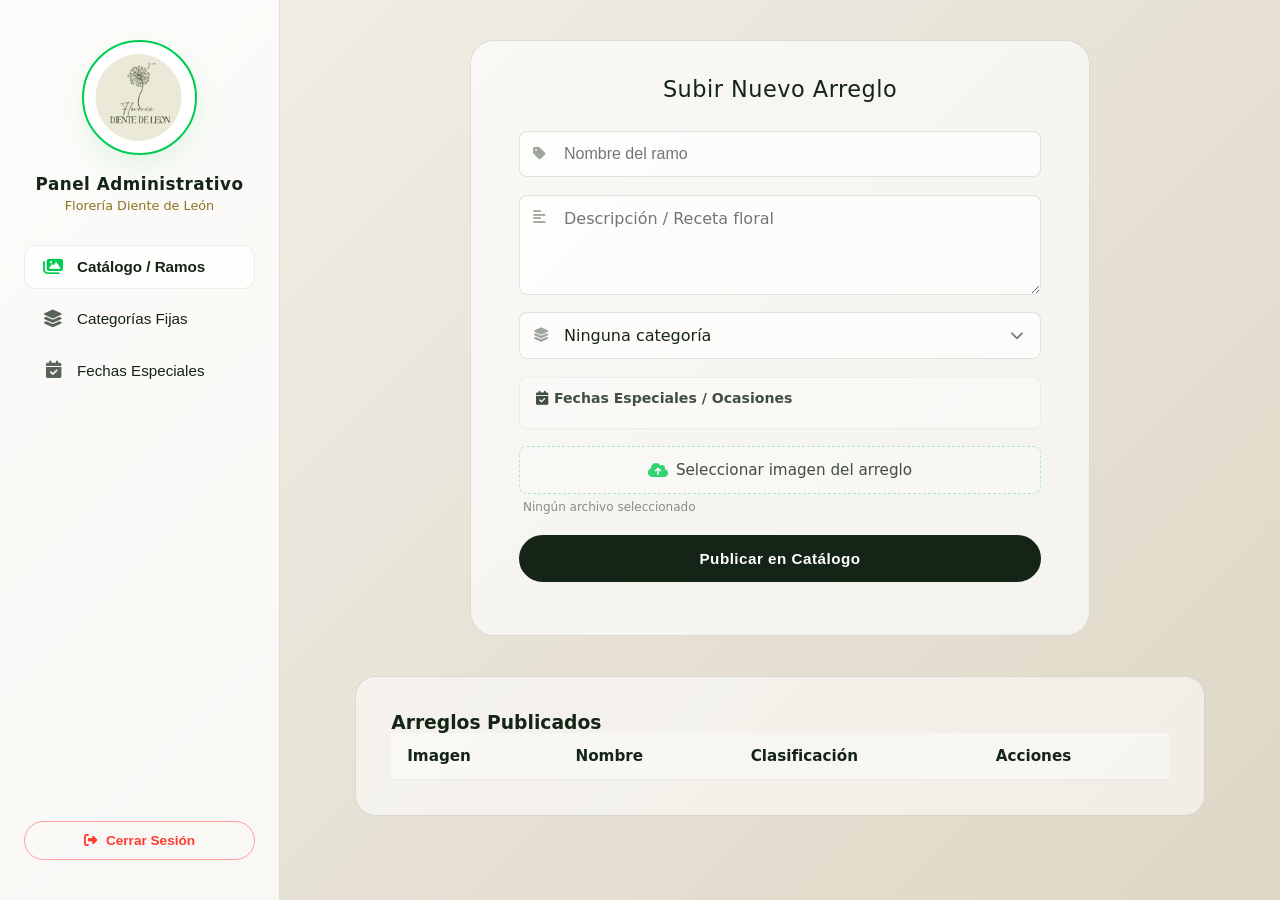
==== commit 7e7a154e: "vistas configuradas" ====
--- a/dashboard.html
+++ b/dashboard.html
@@ -34,7 +34,7 @@
           <i class="fa-solid fa-layer-group"></i> <span>Categorías Fijas</span>
         </button>
         <button class="menu-btn" data-target="panel-occasions">
-          <i class="fa-solid fa-calendar-star"></i> <span>Fechas Especiales</span> </button>
+          <i class="fa-solid fa-calendar-check"></i> <span>Fechas Especiales</span> </button>
       </nav>
 
       <button id="logoutBtn" class="btn-logout">
@@ -69,7 +69,7 @@
             </div>
 
             <div class="occasions-sect">
-              <label class="sect-title"><i class="fa-solid fa-calendar-star"></i> Fechas Especiales / Ocasiones</label>
+              <label class="sect-title"><i class="fa-solid fa-calendar-check"></i> Fechas Especiales / Ocasiones</label>
               <div class="checkbox-grid" id="checkboxGridOccasions">
               </div>
             </div>
--- a/css/dashboard.css
+++ b/css/dashboard.css
@@ -25,7 +25,6 @@
   overflow: hidden;
 }
 
-/* BARRA LATERAL PERFECCIONADA COMPACTA */
 .sidebar-panel {
   width: 280px;
   background: rgba(255, 255, 255, 0.75);
@@ -59,7 +58,7 @@
 
 .sidebar-info {
   text-align: center;
-  margin-bottom: 2rem; /* Reduce la separación con el menú */
+  margin-bottom: 2rem;
 }
 
 .sidebar-info span {
@@ -77,13 +76,12 @@
   font-weight: 500;
 }
 
-/* MENÚ COMPACTADO NATURALMENTE ALINEADO HACIA ARRIBA */
 .sidebar-menu {
   width: 100%;
   display: flex;
   flex-direction: column;
   gap: 8px;
-  margin-bottom: auto; /* Empuja únicamente al botón de Cerrar Sesión hacia el fondo */
+  margin-bottom: auto;
 }
 
 .menu-btn {
@@ -103,12 +101,13 @@
   transition: all 0.25s ease;
 }
 
+/* BLINDAJE DE ICONOS EN EL MENÚ */
 .menu-btn i {
-  font-size: 1.05rem;
-  opacity: 0.6;
-  width: 20px;
-  text-align: center;
-  transition: opacity 0.2s ease;
+  font-size: 1.1rem !important;
+  display: inline-block !important;
+  width: 24px !important;
+  text-align: center !important;
+  opacity: 0.7;
 }
 
 .menu-btn:hover {
@@ -124,8 +123,8 @@
 }
 
 .menu-btn.active i {
-  color: var(--green-neon);
-  opacity: 1;
+  color: var(--green-neon) !important;
+  opacity: 1 !important;
 }
 
 .btn-logout {
@@ -660,15 +659,6 @@
   color: #ff3b30;
 }
 
-#status {
-  font-size: 0.8rem;
-  color: var(--sand-light);
-  margin-top: 4px;
-  min-height: 16px;
-  text-align: center;
-  font-weight: 600;
-}
-
 @media (max-width: 860px) {
   .dashboard-wrapper {
     flex-direction: column;
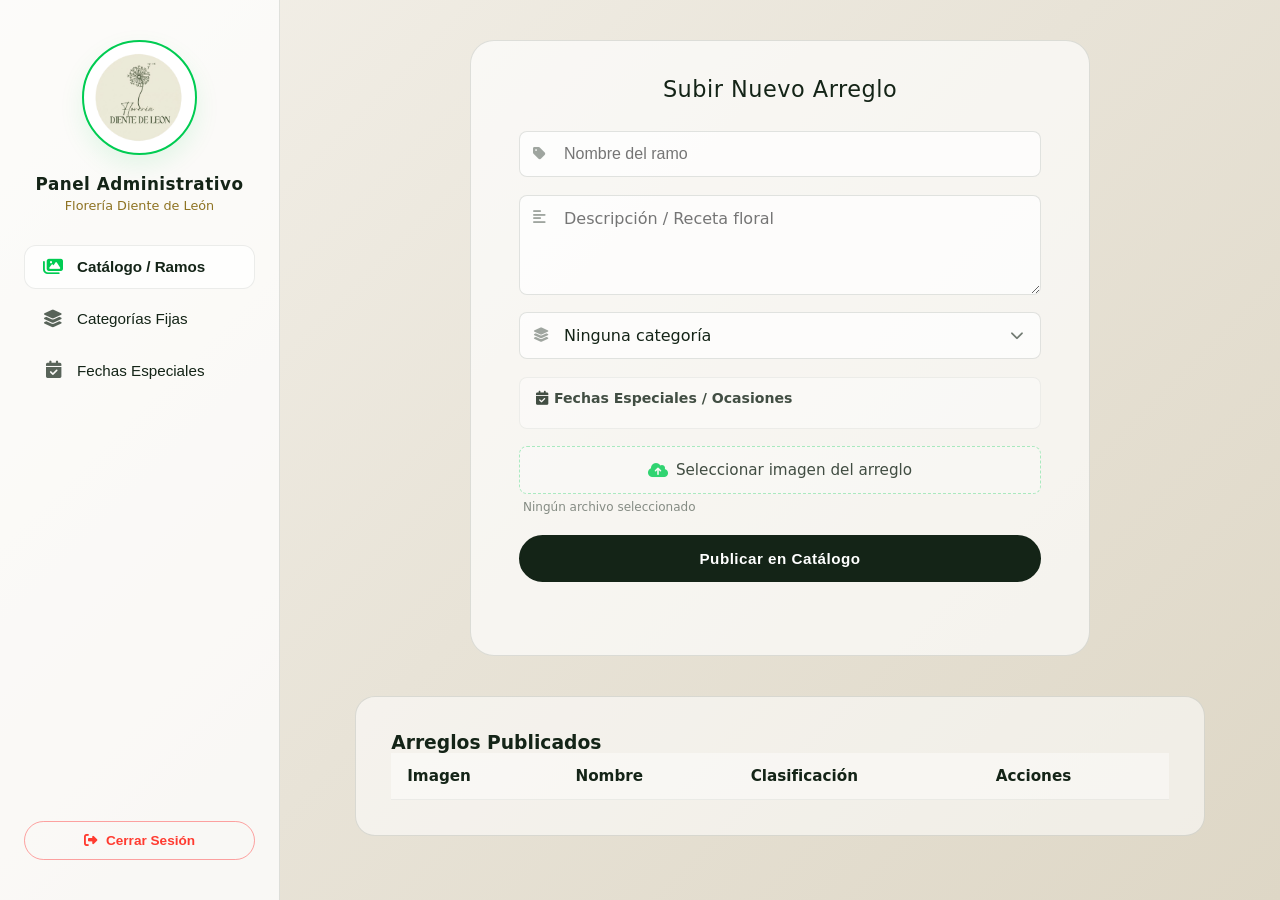
==== commit 858a4bad: "vistas configuradas v1.2" ====
--- a/dashboard.html
+++ b/dashboard.html
@@ -18,12 +18,15 @@
 
   <div class="dashboard-wrapper">
     <aside class="sidebar-panel">
-      <div class="sidebar-logo-box">
-        <img src="img/logo.png" alt="Logo">
-      </div>
-      <div class="sidebar-info">
-        <span>Panel Administrativo</span>
-        <p>Florería Diente de León</p>
+      
+      <div class="sidebar-brand-box">
+        <div class="sidebar-logo-box">
+          <img src="img/logo.png" alt="Logo">
+        </div>
+        <div class="sidebar-info">
+          <span>Panel Administrativo</span>
+          <p>Florería Diente de León</p>
+        </div>
       </div>
 
       <nav class="sidebar-menu">
@@ -34,7 +37,8 @@
           <i class="fa-solid fa-layer-group"></i> <span>Categorías Fijas</span>
         </button>
         <button class="menu-btn" data-target="panel-occasions">
-          <i class="fa-solid fa-calendar-check"></i> <span>Fechas Especiales</span> </button>
+          <i class="fa-solid fa-calendar-check"></i> <span>Fechas Especiales</span>
+        </button>
       </nav>
 
       <button id="logoutBtn" class="btn-logout">
--- a/css/dashboard.css
+++ b/css/dashboard.css
@@ -25,6 +25,7 @@
   overflow: hidden;
 }
 
+/* BARRA LATERAL EN ESCRITORIO */
 .sidebar-panel {
   width: 280px;
   background: rgba(255, 255, 255, 0.75);
@@ -35,6 +36,13 @@
   align-items: center;
   height: 100%;
   flex-shrink: 0;
+}
+
+.sidebar-brand-box {
+  display: flex;
+  flex-direction: column;
+  align-items: center;
+  width: 100%;
 }
 
 .sidebar-logo-box {
@@ -101,7 +109,6 @@
   transition: all 0.25s ease;
 }
 
-/* BLINDAJE DE ICONOS EN EL MENÚ */
 .menu-btn i {
   font-size: 1.1rem !important;
   display: inline-block !important;
@@ -659,6 +666,16 @@
   color: #ff3b30;
 }
 
+#status {
+  font-size: 0.8rem;
+  color: var(--sand-light);
+  margin-top: 4px;
+  min-height: 16px;
+  text-align: center;
+  font-weight: 600;
+}
+
+/* OBLIGATORIO Y ULTRA-OPTIMIZADO PARA MÓVILES (TOP BAR + TABS) */
 @media (max-width: 860px) {
   .dashboard-wrapper {
     flex-direction: column;
@@ -666,37 +683,90 @@
     overflow-y: auto;
   }
   
+  /* Se convierte en una Top Bar Fija con la marca + el menú de iconos integrado abajo */
   .sidebar-panel {
     width: 100%;
     height: auto;
     padding: 0.8rem 1rem;
     border-right: none;
     border-bottom: 1px solid var(--glass-border);
-    flex-direction: row;
-    justify-content: space-between;
+    flex-direction: column;
+    gap: 12px;
     position: sticky;
     top: 0;
-  }
-
-  .sidebar-logo-box, .sidebar-info, .sidebar-menu span {
-    display: none;
-  }
-
+    z-index: 100;
+    background: rgba(255, 255, 255, 0.9);
+    backdrop-filter: blur(10px);
+    -webkit-backdrop-filter: blur(10px);
+  }
+
+  /* Reorganiza el Logo y los textos de la florería en una sola fila compacta */
+  .sidebar-brand-box {
+    flex-direction: row;
+    justify-content: flex-start;
+    align-items: center;
+    gap: 12px;
+    width: 100%;
+  }
+
+  .sidebar-logo-box {
+    display: flex;
+    width: 44px;
+    height: 44px;
+    margin-bottom: 0;
+    box-shadow: 0 4px 10px rgba(0, 204, 82, 0.1);
+  }
+
+  .sidebar-info {
+    text-align: left;
+    margin-bottom: 0;
+    display: block;
+  }
+
+  .sidebar-info span {
+    font-size: 0.95rem;
+    line-height: 1.2;
+  }
+
+  .sidebar-info p {
+    font-size: 0.75rem;
+    margin-top: 1px;
+  }
+
+  /* Menú de iconos flotante responsivo a todo el ancho de la pantalla móvil */
   .sidebar-menu {
     flex-direction: row;
-    width: auto;
+    width: 100%;
     gap: 6px;
     margin-top: 0;
   }
 
   .menu-btn {
     padding: 10px;
-    width: auto;
-  }
-
+    flex: 1; /* Distribuye las 3 pestañas simétricamente a partes iguales */
+    justify-content: center;
+    border-radius: 8px;
+  }
+
+  .menu-btn span {
+    display: none; /* Esconde las letras del menú para que no se amontonen */
+  }
+
+  .menu-btn i {
+    font-size: 1.2rem !important;
+    opacity: 0.8;
+  }
+
+  /* El botón de Cerrar Sesión se convierte en un icono flotante discreto en la Top Bar */
   .btn-logout {
-    width: auto;
-    padding: 10px;
+    position: absolute;
+    top: 12px;
+    right: 12px;
+    width: 36px;
+    height: 36px;
+    padding: 0;
+    border-radius: 50%;
+    border-color: rgba(255, 74, 74, 0.2);
   }
   
   .btn-logout span {
@@ -704,6 +774,7 @@
   }
 
   .content-panel {
+    margin-left: 0;
     padding: 1.5rem 1rem;
     overflow-y: visible;
   }
